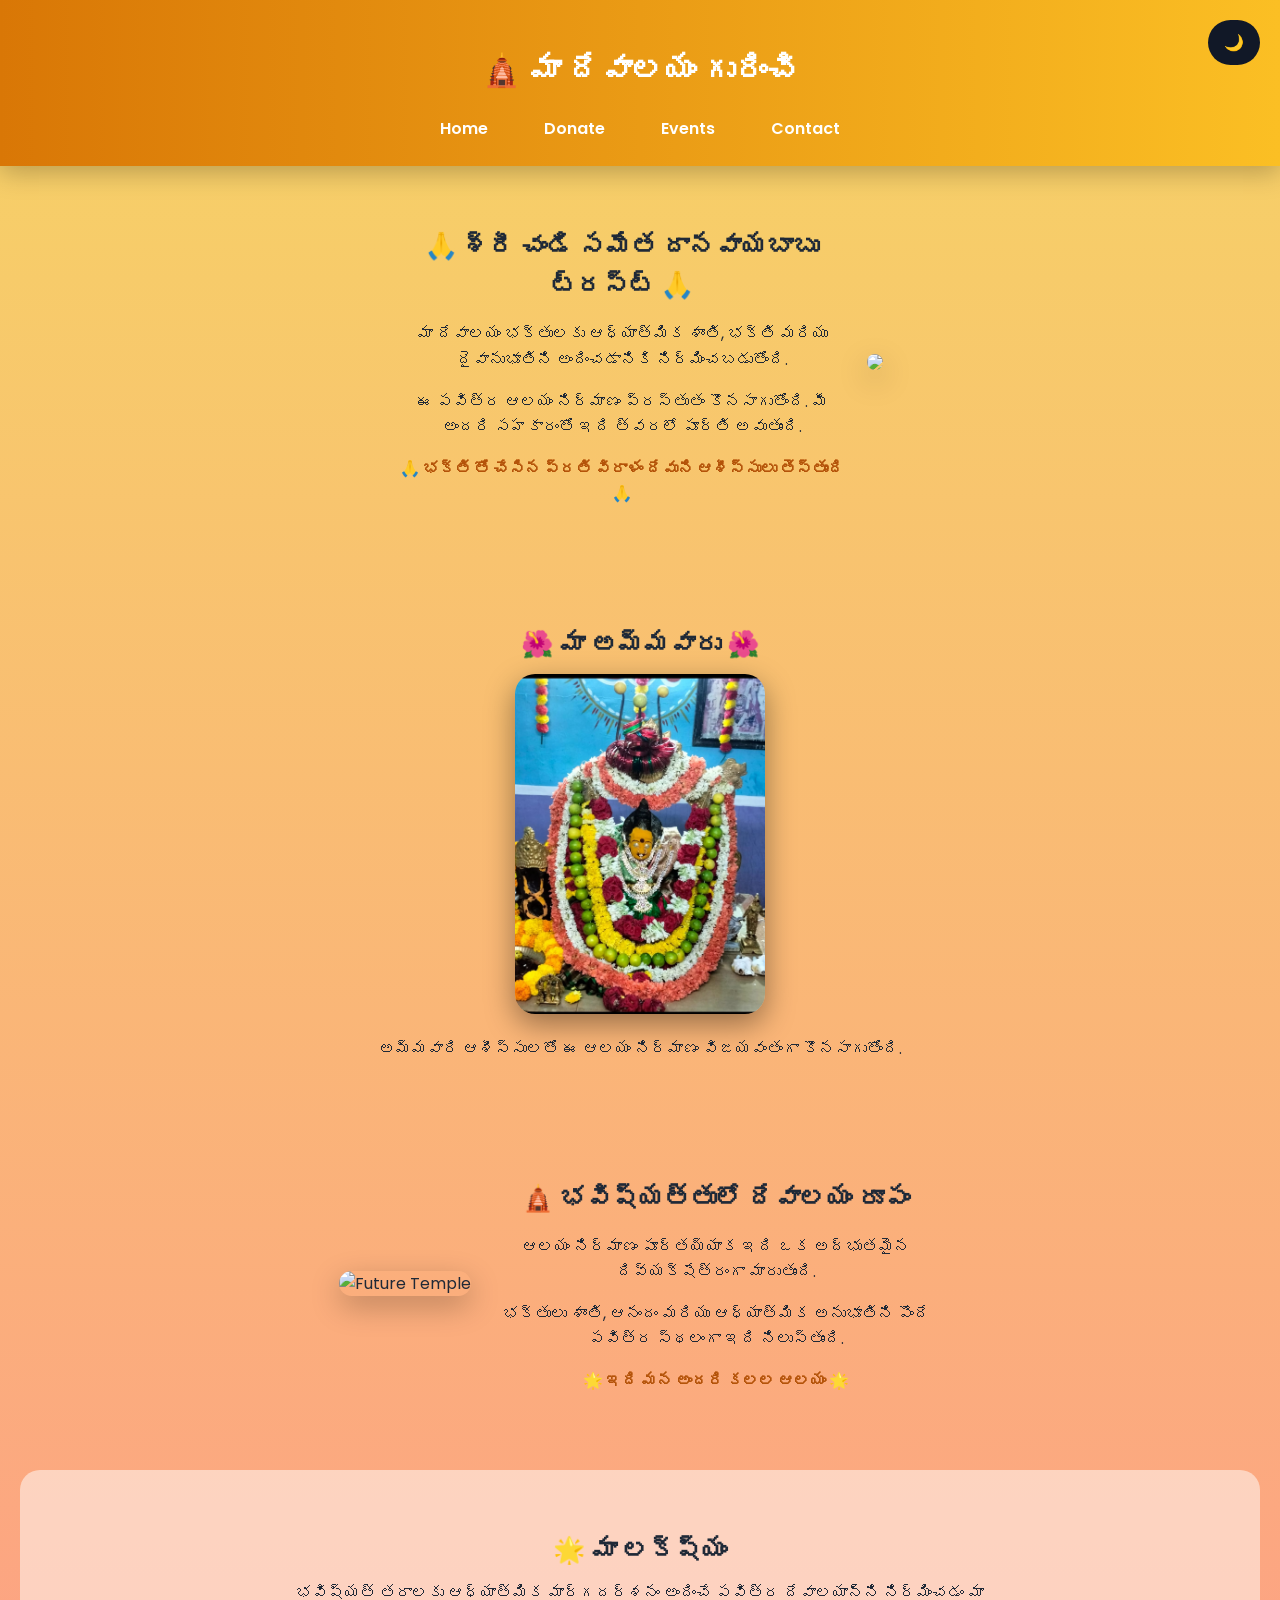
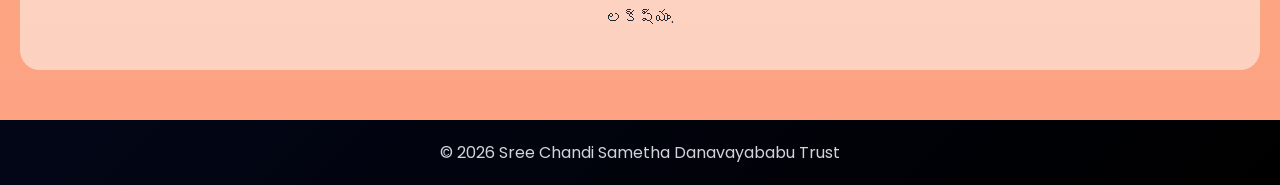
==== about.html @ 420c3c78 "Update about.html" ====
<!DOCTYPE html>
<html>
<head>
    <title>About - Sree Chandi Sametha Danavayababu Trust</title>
    <link rel="stylesheet" href="style.css">
</head>
<body>

<div class="toggle-btn" onclick="toggleMode()">🌙</div>

<header>
    <h1>🛕 మా దేవాలయం గురించి</h1>

    <nav>
        <a href="index.html">Home</a>
        <a href="donate.html">Donate</a>
        <a href="events.html">Events</a>
        <a href="contact.html">Contact</a>
    </nav>
</header>

<!-- INTRO -->
<section class="about-section">

    <div class="about-container">

        <div class="about-text">
            <h2>🙏 శ్రీ చండి సమేత దానవాయబాబు ట్రస్ట్ 🙏</h2>

            <p>
                మా దేవాలయం భక్తులకు ఆధ్యాత్మిక శాంతి, భక్తి మరియు దైవానుభూతిని అందించడానికి నిర్మించబడుతోంది.
            </p>

            <p>
                ఈ పవిత్ర ఆలయం నిర్మాణం ప్రస్తుతం కొనసాగుతోంది. మీ అందరి సహకారంతో ఇది త్వరలో పూర్తి అవుతుంది.
            </p>

            <p class="highlight">
                🙏 భక్తి తో చేసిన ప్రతి విరాళం దేవుని ఆశీస్సులు తెస్తుంది 🙏
            </p>
        </div>

        <div class="about-image">
            <img src="https://raw.githubusercontent.com/your-username/your-repo/main/future.png">
        </div>

    </div>

</section>

<!-- GODDESS IMAGE (CENTER) -->
<section class="about-section">

    <div style="text-align:center;">
        <h2>🌺 మా అమ్మవారు 🌺</h2>

        <img src="amma.jpg" style="width:250px;border-radius:20px;box-shadow:0 10px 30px rgba(0,0,0,0.4);">

        <p style="margin-top:15px;">
            అమ్మవారి ఆశీస్సులతో ఈ ఆలయం నిర్మాణం విజయవంతంగా కొనసాగుతోంది.
        </p>
    </div>

</section>

<!-- FUTURE TEMPLE -->
<section class="about-section">

    <div class="about-container">

        <div class="about-image">
            <img src="tem.jpg" alt="Future Temple">
        </div>

        <div class="about-text">
            <h2>🛕 భవిష్యత్తులో దేవాలయం రూపం</h2>

            <p>
                ఆలయం నిర్మాణం పూర్తయ్యాక ఇది ఒక అద్భుతమైన దివ్యక్షేత్రంగా మారుతుంది.
            </p>

            <p>
                భక్తులు శాంతి, ఆనందం మరియు ఆధ్యాత్మిక అనుభూతిని పొందే పవిత్ర స్థలంగా ఇది నిలుస్తుంది.
            </p>

            <p class="highlight">
                🌟 ఇది మన అందరి కలల ఆలయం 🌟
            </p>
        </div>

    </div>

</section>

<!-- VISION -->
<section class="about-section light">

    <h2 style="text-align:center;">🌟 మా లక్ష్యం</h2>

    <p style="text-align:center; max-width:700px; margin:auto;">
        భవిష్యత్ తరాలకు ఆధ్యాత్మిక మార్గదర్శనం అందించే పవిత్ర దేవాలయాన్ని నిర్మించడం మా లక్ష్యం.
    </p>

</section>

<footer>
    © 2026 Sree Chandi Sametha Danavayababu Trust
</footer>

<script>
function toggleMode() {
    document.body.classList.toggle("dark");
    localStorage.setItem("mode", document.body.classList.contains("dark") ? "dark" : "light");
}

window.onload = function () {
    if (localStorage.getItem("mode") === "dark") {
        document.body.classList.add("dark");
    }
};
</script>

</body>
</html>
---- style.css ----
/* IMPORT FONT */
@import url('https://fonts.googleapis.com/css2?family=Poppins:wght@300;500;700&display=swap');

/* BODY */
body {
    margin: 0;
    font-family: 'Poppins', sans-serif;
    background: linear-gradient(135deg, #fff7ed, #fde68a, #fff);
    color: #1f2937;
    transition: all 0.4s ease;
}

/* DARK MODE */
body.dark {
    background: linear-gradient(135deg, #020617, #0f172a);
    color: #e5e7eb;
}

/* HEADER */
header {
    background: linear-gradient(90deg, #d97706, #fbbf24);
    color: white;
    padding: 25px;
    text-align: center;
    box-shadow: 0 6px 25px rgba(0,0,0,0.25);
}

/* NAV */
nav a {
    margin: 8px;
    color: white;
    text-decoration: none;
    font-weight: 600;
    padding: 8px 18px;
    border-radius: 30px;
    transition: 0.3s;
}

nav a:hover {
    background: white;
    color: #d97706;
}

/* TOGGLE BUTTON */
.toggle-btn {
    position: fixed;
    top: 20px;
    right: 20px;
    background: #111827;
    color: white;
    padding: 10px 16px;
    border-radius: 50px;
    cursor: pointer;
}

/* CARD / CONTAINER */
.card, .donation-container {
    background: rgba(255,255,255,0.65);
    backdrop-filter: blur(18px);
    padding: 30px;
    margin: 40px auto;
    width: 90%;
    max-width: 520px;
    border-radius: 25px;
    border: 1px solid rgba(255,255,255,0.4);
    box-shadow: 0 20px 50px rgba(0,0,0,0.2);
    text-align: center;
    transition: 0.4s;
}

.card:hover {
    transform: translateY(-6px);
}

body.dark .card,
body.dark .donation-container {
    background: rgba(30, 41, 59, 0.8);
}

/* TEXT */
.donation-text {
    line-height: 1.6;
    margin-bottom: 15px;
}

/* QR IMAGE */
.qr-image, img[src*="qr"] {
    width: 230px;
    display: block;
    margin: 20px auto;
    border-radius: 20px;
    border: 4px solid #f59e0b;
    box-shadow: 0 10px 30px rgba(0,0,0,0.3);
}

/* SCAN TEXT */
.scan-text {
    font-weight: 600;
    color: #b45309;
    margin-bottom: 15px;
}

/* BUTTON BASE */
button {
    width: 100%;
    padding: 15px;
    border-radius: 35px;
    border: none;
    font-size: 16px;
    font-weight: 600;
    cursor: pointer;
    margin-top: 12px;
    transition: 0.3s;
}

/* UPI BUTTON */
.donate-btn {
    background: linear-gradient(135deg, #16a34a, #22c55e);
    color: white;
    box-shadow: 0 10px 25px rgba(34,197,94,0.4);
}

.donate-btn:hover {
    transform: scale(1.06);
}

/* WHATSAPP BUTTON */
.whatsapp-btn {
    background: linear-gradient(135deg, #f59e0b, #f97316);
    color: white;
    box-shadow: 0 10px 25px rgba(249,115,22,0.4);
}

.whatsapp-btn:hover {
    transform: scale(1.06);
}

/* NOTES */
.upi-note, .note {
    font-size: 14px;
    color: #555;
}

body.dark .upi-note,
body.dark .note {
    color: #ccc;
}

/* UPI ID */
.upi-id {
    margin-top: 10px;
    font-weight: 600;
}

/* HIGHLIGHT */
.highlight {
    color: #b45309;
    font-weight: bold;
    margin-top: 15px;
}

/* FOOTER */
footer {
    background: linear-gradient(135deg, #020617, #000);
    color: #d1d5db;
    padding: 20px;
    text-align: center;
    margin-top: 50px;
}

/* ABOUT SECTION */
.about-container {
    display: flex;
    gap: 30px;
    max-width: 1000px;
    margin: auto;
    align-items: center;
}

.about-image img {
    width: 100%;
    border-radius: 20px;
}

/* EVENTS */
.events-grid {
    display: flex;
    gap: 20px;
    justify-content: center;
    flex-wrap: wrap;
}

.event-box {
    background: white;
    padding: 20px;
    border-radius: 15px;
    width: 260px;
    box-shadow: 0 10px 25px rgba(0,0,0,0.15);
    transition: 0.3s;
}

.event-box:hover {
    transform: translateY(-8px);
}

body.dark .event-box {
    background: #1e293b;
}

/* COMMITTEE */
.committee-container img {
    width: 100%;
    max-width: 600px;
    border-radius: 20px;
}

/* BLESSING POPUP */
.blessing-box {
    position: fixed;
    width: 100%;
    height: 100%;
    background: rgba(0,0,0,0.7);
    top: 0;
    left: 0;
    display: none;
    justify-content: center;
    align-items: center;
}

.blessing-content {
    background: white;
    padding: 25px;
    border-radius: 20px;
    text-align: center;
}

.blessing-content img {
    width: 200px;
    margin: 15px 0;
    border-radius: 15px;
}

/* FLOWER */
.flower {
    position: fixed;
    top: -20px;
    font-size: 22px;
    animation: fall linear;
}

@keyframes fall {
    to {
        transform: translateY(100vh);
    }
}

/* MOBILE */
@media (max-width: 768px) {
    .about-container {
        flex-direction: column;
    }

    .event-box {
        width: 90%;
    }
}

/* GODDESS IMAGE (MEDIUM SIZE - CLEAN LOOK) */
.goddess-box {
    text-align: center;
    margin: 20px 0;
}

.goddess-box img {
    width: 250px;   /* 👈 NOT full */
    max-width: 80%;
    border-radius: 20px;

    /* soft glow */
    box-shadow:
        0 10px 30px rgba(0,0,0,0.3),
        0 0 25px rgba(255, 170, 0, 0.4);

    transition: 0.3s;
}

.goddess-box img:hover {
    transform: scale(1.05);
}

/* DONATORS TABLE */
.donators-table {
    width: 100%;
    border-collapse: collapse;
    border-radius: 15px;
    overflow: hidden;
}

/* HEADER */
.donators-table th {
    background: linear-gradient(90deg, #d97706, #fbbf24);
    color: white;
    padding: 12px;
}

/* ROWS */
.donators-table td {
    padding: 12px;
    text-align: center;
    border-bottom: 1px solid #ddd;
}

/* IMAGE */
.donators-table img {
    width: 50px;
    height: 50px;
    border-radius: 50%;
    object-fit: cover;
}

/* HOVER */
.donators-table tr:hover {
    background: #fff3cd;
}

/* DARK MODE */
body.dark .donators-table td {
    border-color: #444;
}
/* ================= ABOUT PAGE ================= */

.about-section {
    padding: 50px 20px;
}

/* FLEX CONTAINER */
.about-container {
    display: flex;
    align-items: center;
    justify-content: center;
    gap: 40px;
    flex-wrap: wrap;
}

/* TEXT */
.about-text {
    max-width: 450px;
}

.about-text h2 {
    margin-bottom: 10px;
}

.about-text p {
    line-height: 1.6;
}

/* IMAGE */
.about-image img {
    width: 300px;
    max-width: 100%;
    border-radius: 20px;
    box-shadow: 0 10px 30px rgba(0,0,0,0.25);
    transition: 0.3s;
}

.about-image img:hover {
    transform: scale(1.05);
}

/* LIGHT SECTION */
.about-section.light {
    background: rgba(255,255,255,0.3);
    border-radius: 20px;
    margin: 20px;
}

/* ================= COMMITTEE FIX ================= */

.committee-section {
    text-align: center;
    margin: 60px auto;
    padding: 20px;
    max-width: 900px;
}

.committee-section h2 {
    margin-bottom: 10px;
}

.committee-desc {
    max-width: 700px;
    margin: 10px auto;
    line-height: 1.6;
}

.committee-section img {
    width: 70%;
    max-width: 500px;
    margin: 20px auto;
    display: block;
    border-radius: 20px;
    box-shadow: 0 15px 30px rgba(0,0,0,0.25);
    transition: 0.3s;
}

.committee-section img:hover {
    transform: scale(1.03);
}

input {
    padding: 10px;
    margin: 5px;
    border-radius: 10px;
    border: 1px solid #ccc;
}

#totalAmount {
    color: #b45309;
    font-size: 28px;
    font-weight: bold;
}
input {
    padding: 10px;
    margin: 5px;
    border-radius: 10px;
    border: 1px solid #ccc;
}

#totalAmount {
    color: #b45309;
    font-size: 28px;
    font-weight: bold;
}

.donators-table img {
    width: 50px;
    height: 50px;
    border-radius: 50%;
    object-fit: cover;
}
.about-hero {
    text-align: center;
    padding: 30px;
}

.about-hero img {
    width: 90%;
    max-width: 400px;
    border-radius: 20px;
    box-shadow: 0 10px 30px rgba(0,0,0,0.3);
}

.about-hero h2 {
    margin-top: 15px;
    color: #d97706;
}

.about-section {
    padding: 40px;
    text-align: center;
}

.about-section.light {
    background: rgba(255,255,255,0.5);
}

.about-container {
    display: flex;
    justify-content: center;
    gap: 20px;
    flex-wrap: wrap;
}

.about-box {
    background: white;
    padding: 20px;
    border-radius: 15px;
    width: 250px;
    box-shadow: 0 8px 20px rgba(0,0,0,0.2);
}

body.dark .about-box {
    background: #1e293b;
}
.future-temple {
    text-align: center;
    padding: 50px 20px;
}

.future-temple h2 {
    font-size: 28px;
    color: #d97706;
    margin-bottom: 10px;
}

.future-subtext {
    max-width: 600px;
    margin: auto;
    font-size: 16px;
    color: #444;
    margin-bottom: 30px;
}

.future-image-box {
    display: flex;
    justify-content: center;
}

.future-image-box img {
    width: 90%;
    max-width: 700px;
    border-radius: 20px;
    box-shadow: 0 20px 60px rgba(0,0,0,0.4);
    transition: transform 0.4s ease;
}

.future-image-box img:hover {
    transform: scale(1.05);
}

/* DARK MODE */
body.dark .future-subtext {
    color: #ccc;
}
/* EVENTS SECTION */
.events-section {
    padding: 60px 20px;
}

/* TITLE */
.section-title {
    text-align: center;
    margin: 40px 0 20px;
    color: #b45309;
}

/* MAIN WRAPPER */
.event-wrapper {
    display: flex;
    align-items: center;
    justify-content: center;
    gap: 40px;
    max-width: 900px;
    margin: auto;
    margin-bottom: 40px;
}

/* REVERSE */
.event-wrapper.reverse {
    flex-direction: row-reverse;
}

/* IMAGE */
.event-image img {
    width: 300px;
    border-radius: 15px;
    box-shadow: 0 10px 25px rgba(0,0,0,0.3);
}

/* TEXT */
.event-text {
    max-width: 400px;
    text-align: left;
}

.event-text h3 {
    margin-bottom: 10px;
    color: #d97706;
}

.event-text p {
    line-height: 1.6;
    margin-bottom: 10px;
}
/* GODDESS SECTION */
.goddess-section {
    text-align: center;
    padding: 50px 20px;
}

.goddess-section h2 {
    color: #d97706;
    margin-bottom: 20px;
}

.goddess-container img {
    width: 280px;
    max-width: 90%;
    border-radius: 20px;

    /* divine glow 🔥 */
    box-shadow:
        0 10px 30px rgba(0,0,0,0.3),
        0 0 30px rgba(255, 153, 0, 0.5);

    transition: 0.3s;
}

.goddess-container img:hover {
    transform: scale(1.05);
}

.goddess-text {
    max-width: 600px;
    margin: 20px auto;
    font-size: 16px;
    line-height: 1.6;
}

/* DARK MODE */
body.dark .goddess-text {
    color: #ccc;
}
/* EVENTS PAGE CLEAN DESIGN */

.events-section {
    max-width: 1000px;
    margin: auto;
    padding: 50px 20px;
}

/* ROW */
.event-row {
    display: flex;
    align-items: center;
    gap: 25px;
    margin-bottom: 40px;
}

/* ALTERNATE */
.event-row.reverse {
    flex-direction: row-reverse;
}

/* IMAGE */
.event-row img {
    width: 200px;
    height: 140px;
    object-fit: cover;
    border-radius: 12px;
    box-shadow: 0 6px 15px rgba(0,0,0,0.25);
}

/* TEXT */
.event-content {
    flex: 1;
}

.event-content h3 {
    margin-bottom: 8px;
    color: #d97706;
}

.event-content p {
    line-height: 1.6;
}

/* MOBILE FIX */
@media (max-width: 768px) {
    .event-row {
        flex-direction: column !important;
        text-align: center;
    }

    .event-row img {
        width: 100%;
        height: auto;
    }
}
body {
    font-family: 'Poppins', 'Noto Sans Telugu', sans-serif;
}
/* ===== ABOUT PAGE FIX ===== */

body {
    background: linear-gradient(to bottom, #f6d365, #fda085);
    font-family: 'Poppins', sans-serif;
}

/* headings */
h2 {
    font-size: 26px;
    margin-bottom: 10px;
}

/* sections */
.about-section {
    padding: 40px 20px;
    text-align: center;
}

/* goddess image */
.goddess-box img {
    width: 250px;
    border-radius: 20px;
    margin: 20px 0;
    box-shadow: 0 10px 30px rgba(0,0,0,0.4);
}

/* future temple */
.future-image-box img {
    width: 90%;
    max-width: 600px;
    border-radius: 20px;
    margin-top: 20px;
}

/* highlight */
.highlight {
    color: #b45309;
    font-weight: bold;
}
/* POPUP */
.modal {
    display: none;
    position: fixed;
    z-index: 999;
    padding-top: 100px;
    left: 0;
    top: 0;
    width: 100%;
    height: 100%;
    background: rgba(0,0,0,0.8);
}

.modal-content {
    background: rgb(213, 204, 192);
    margin: auto;
    padding: 20px;
    width: 70%;
    border-radius: 15px;
}

.close {
    float: right;
    font-size: 28px;
    cursor: pointer;
}

.modal-body {
    display: flex;
    align-items: center;
    gap: 20px;
}

#modalImg {
    width: 250px;
    border-radius: 10px;
}

/* ===== MODAL TEXT BIG DESIGN ===== */

.modal-text {
    text-align: left;
    padding: 20px;
}

/* NAME */
#modalName {
    font-size: 50px;   /* BIG */
    font-weight: bold;
    justify-content: center;
    color: #7c2d12;
    margin-bottom: 15px;

}

/* DONATION */
#modalAmount {
    font-size: 40px;
    font-weight: bold;
    color: #065f46;
    margin-bottom: 10px;
}

/* DESIGNATION */
#modalDesignation {
    font-size: 40px;
    font-weight:bold;
    color: #ed08cf;
}
#modalImg {
    width: 280px;
    border-radius: 15px;
    box-shadow: 0 10px 30px rgba(0,0,0,0.4);
}
.modal-header {
    display: flex;
    justify-content: space-between;
    align-items: center;
    padding: 15px 20px;
    border-bottom: 2px solid #eee;
}

.modal-header h2 {
    font-size: 18px;
    color: #8b4513;
}

.share-btn {
    background: #25D366;
    color: white;
    border: none;
    padding: 8px 12px;
    border-radius: 8px;
    cursor: pointer;
    font-weight: bold;
}

.share-btn:hover {
    background: #1ebe5d;
}

#modalType {
    font-size: 20px;
    font-weight: bold;
    color: #7c3aed;
    margin-top: 10px;
}
.modal-header {
    display: flex;
    flex-direction: column;
    align-items: center;
    padding: 20px;
    position: relative;
}

.trust-title {
    font-size: 26px;
    font-weight: bold;
    text-align: center;
    color: #8b4513;
    margin-bottom: 10px;
}

.share-btn {
    background: #25D366;
    color: white;
    padding: 10px 20px;
    border-radius: 10px;
    border: none;
    font-weight: bold;
    cursor: pointer;
}

.modal-header .close {
    position: absolute;
    right: 20px;
    top: 10px;
    font-size: 22px;
}

.donators-table img {
    width: 60px;
    height: 60px;
    object-fit: contain;   /* no crop */
    background: #fff;
    border-radius: 10px;
}
.share-card {
    width: 350px;
    padding: 20px;
    background: #f5e6cc;
    border-radius: 20px;
    text-align: center;
    border: 4px solid orange;
    font-family: sans-serif;
}

/* title */
.share-card .trust-title {
    font-size: 18px;
    color: #8b3c00;
    font-weight: bold;
}

/* line */
.card-line {
    height: 2px;
    background: orange;
    margin: 10px 0;
}


/* TEXT */
.card-name {
    color: purple;
    font-size: 22px;
    margin-top: 10px;
}

.card-amount {
    color: green;
    font-size: 18px;
    font-weight: bold;
}

.card-designation {
    color: deeppink;
    font-size: 16px;
}

.card-type {
    color: #444;
    font-size: 14px;
}

/* divider */
.card-divider {
    border-top: 2px dotted orange;
    margin: 15px 0;
}

/* footer */
.card-footer1 {
    color: brown;
    font-weight: bold;
}

.card-footer2 {
    font-style: italic;
}

.card-footer3 {
    color: green;
}
/* 🔥 SMART FACE FRIENDLY IMAGE FIX */

.donators-table img {
    width: 65px;
    height: 65px;

    object-fit: cover;

    /* 🔥 FACE FOCUS AREA (TOP CENTER) */
    object-position: center top;

    border-radius: 50%;

    border: 3px solid #fff;
    box-shadow: 0 0 8px rgba(0,0,0,0.25);

    transition: transform 0.3s ease;
}

/* 🔥 HOVER EFFECT */
.donators-table img:hover {
    transform: scale(1.15);
}

.donators-table img {
    cursor: pointer;
}
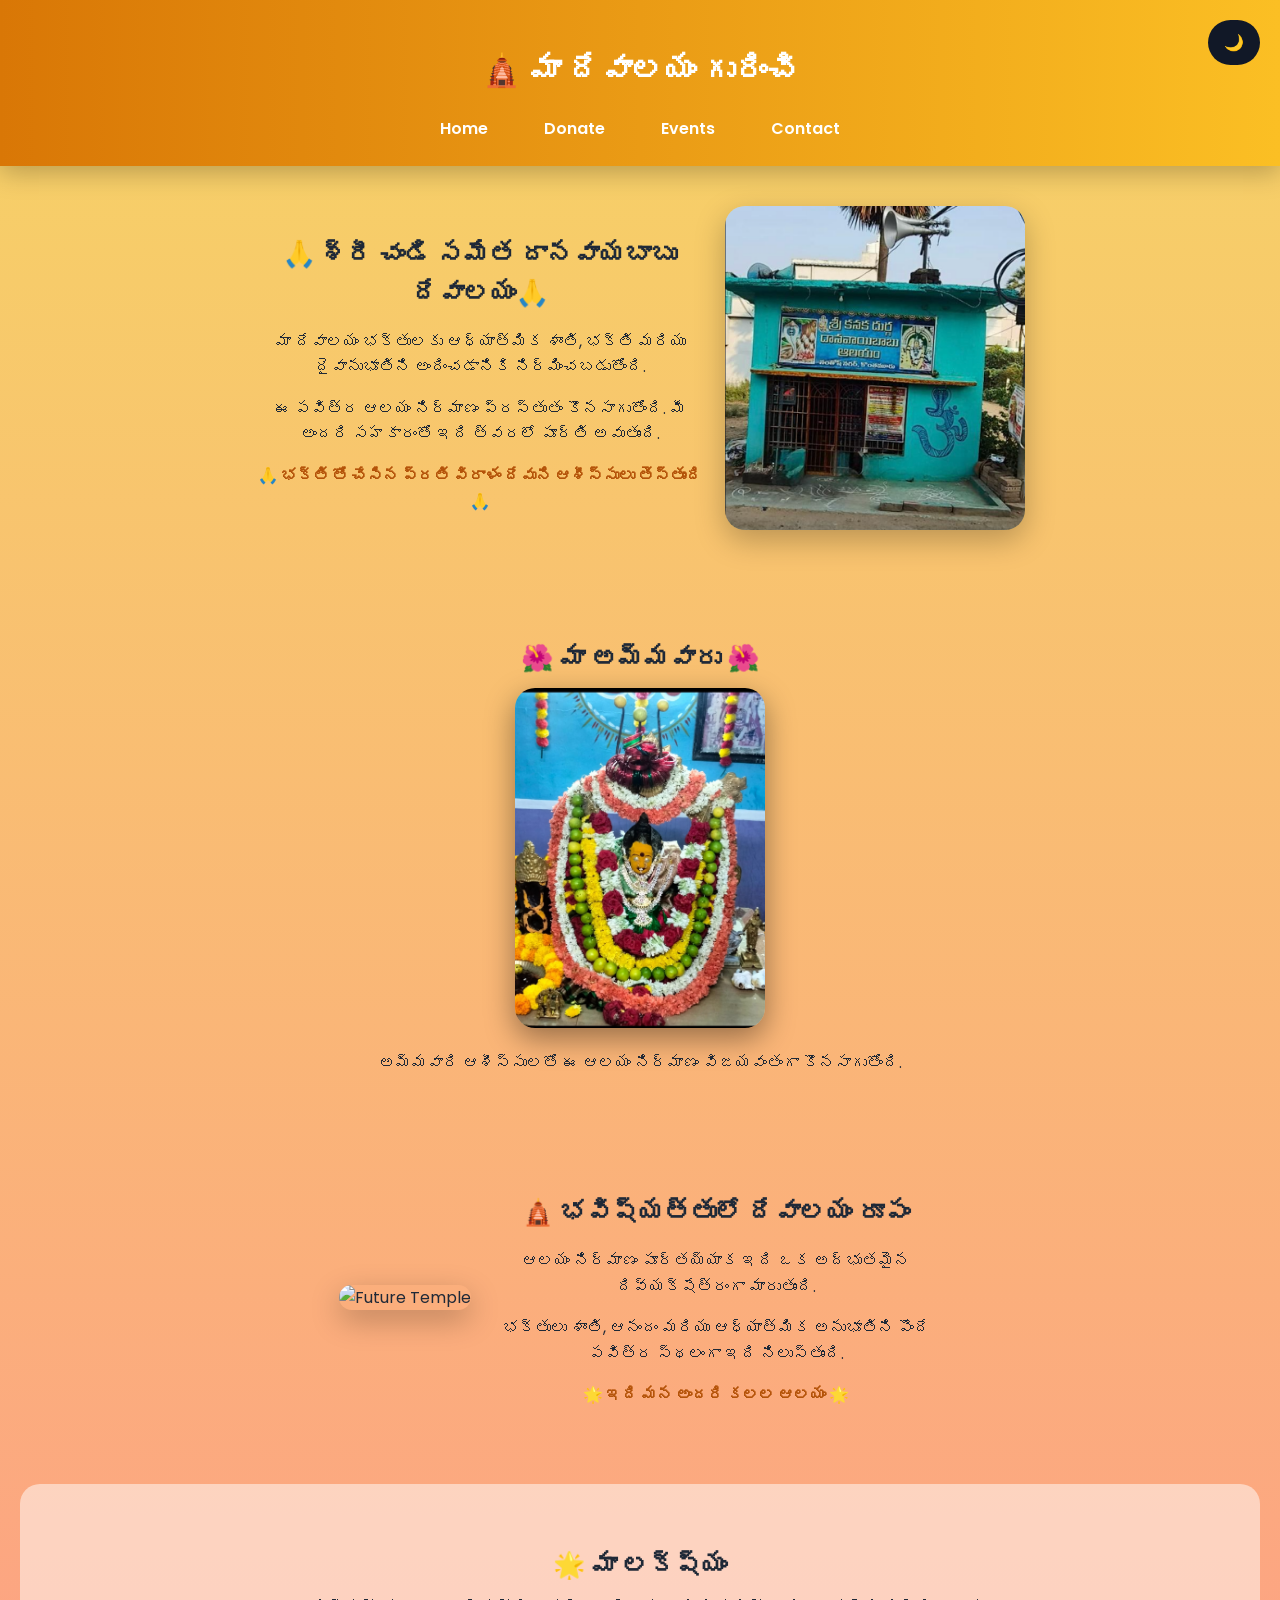
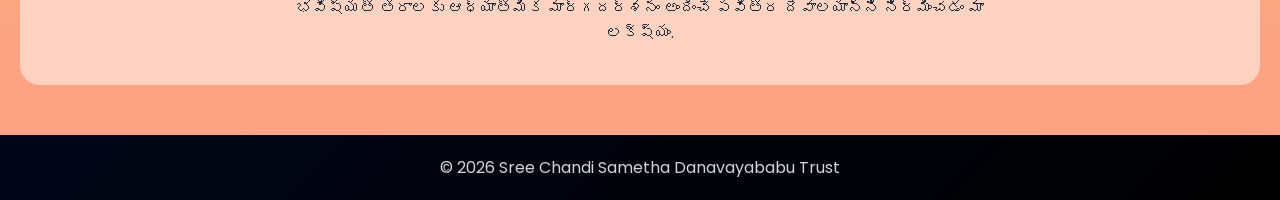
==== commit d686c870: "Update about.html" ====
--- a/about.html
+++ b/about.html
@@ -25,7 +25,7 @@
     <div class="about-container">
 
         <div class="about-text">
-            <h2>🙏 శ్రీ చండి సమేత దానవాయబాబు ట్రస్ట్ 🙏</h2>
+            <h2>🙏 శ్రీ చండి సమేత దానవాయబాబు దేవాలయం🙏</h2>
 
             <p>
                 మా దేవాలయం భక్తులకు ఆధ్యాత్మిక శాంతి, భక్తి మరియు దైవానుభూతిని అందించడానికి నిర్మించబడుతోంది.
@@ -41,7 +41,7 @@
         </div>
 
         <div class="about-image">
-            <img src="https://raw.githubusercontent.com/your-username/your-repo/main/future.png">
+            <img src="temple.png" alt="Temple">
         </div>
 
     </div>
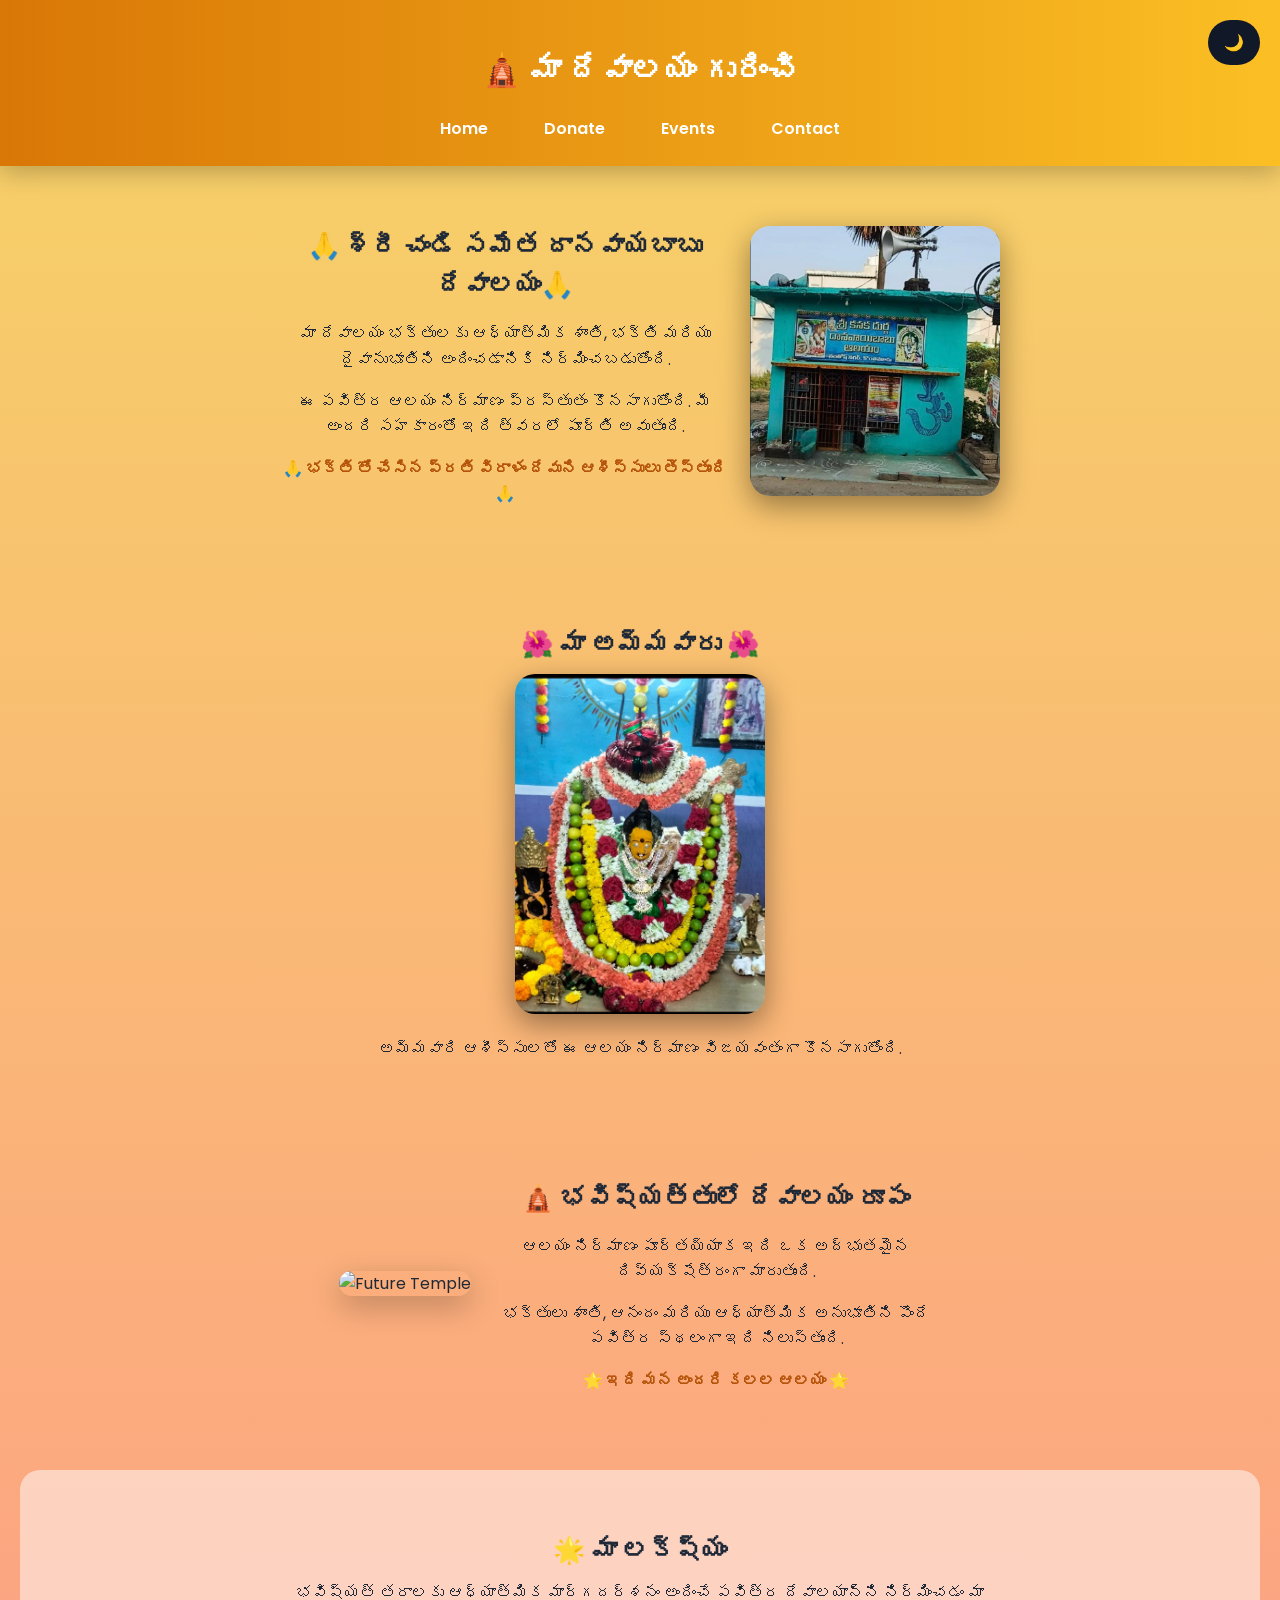
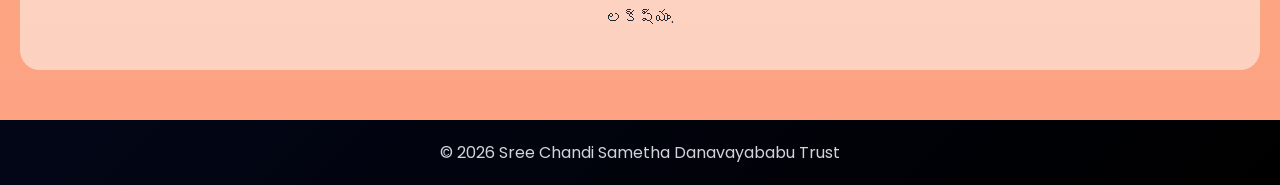
==== commit 89f6adc6: "Update about.html" ====
--- a/about.html
+++ b/about.html
@@ -41,7 +41,7 @@
         </div>
 
         <div class="about-image">
-            <img src="temple.png" alt="Temple">
+             <img src="temple.png" style="width:250px;border-radius:20px;box-shadow:0 10px 30px rgba(0,0,0,0.4);">
         </div>
 
     </div>
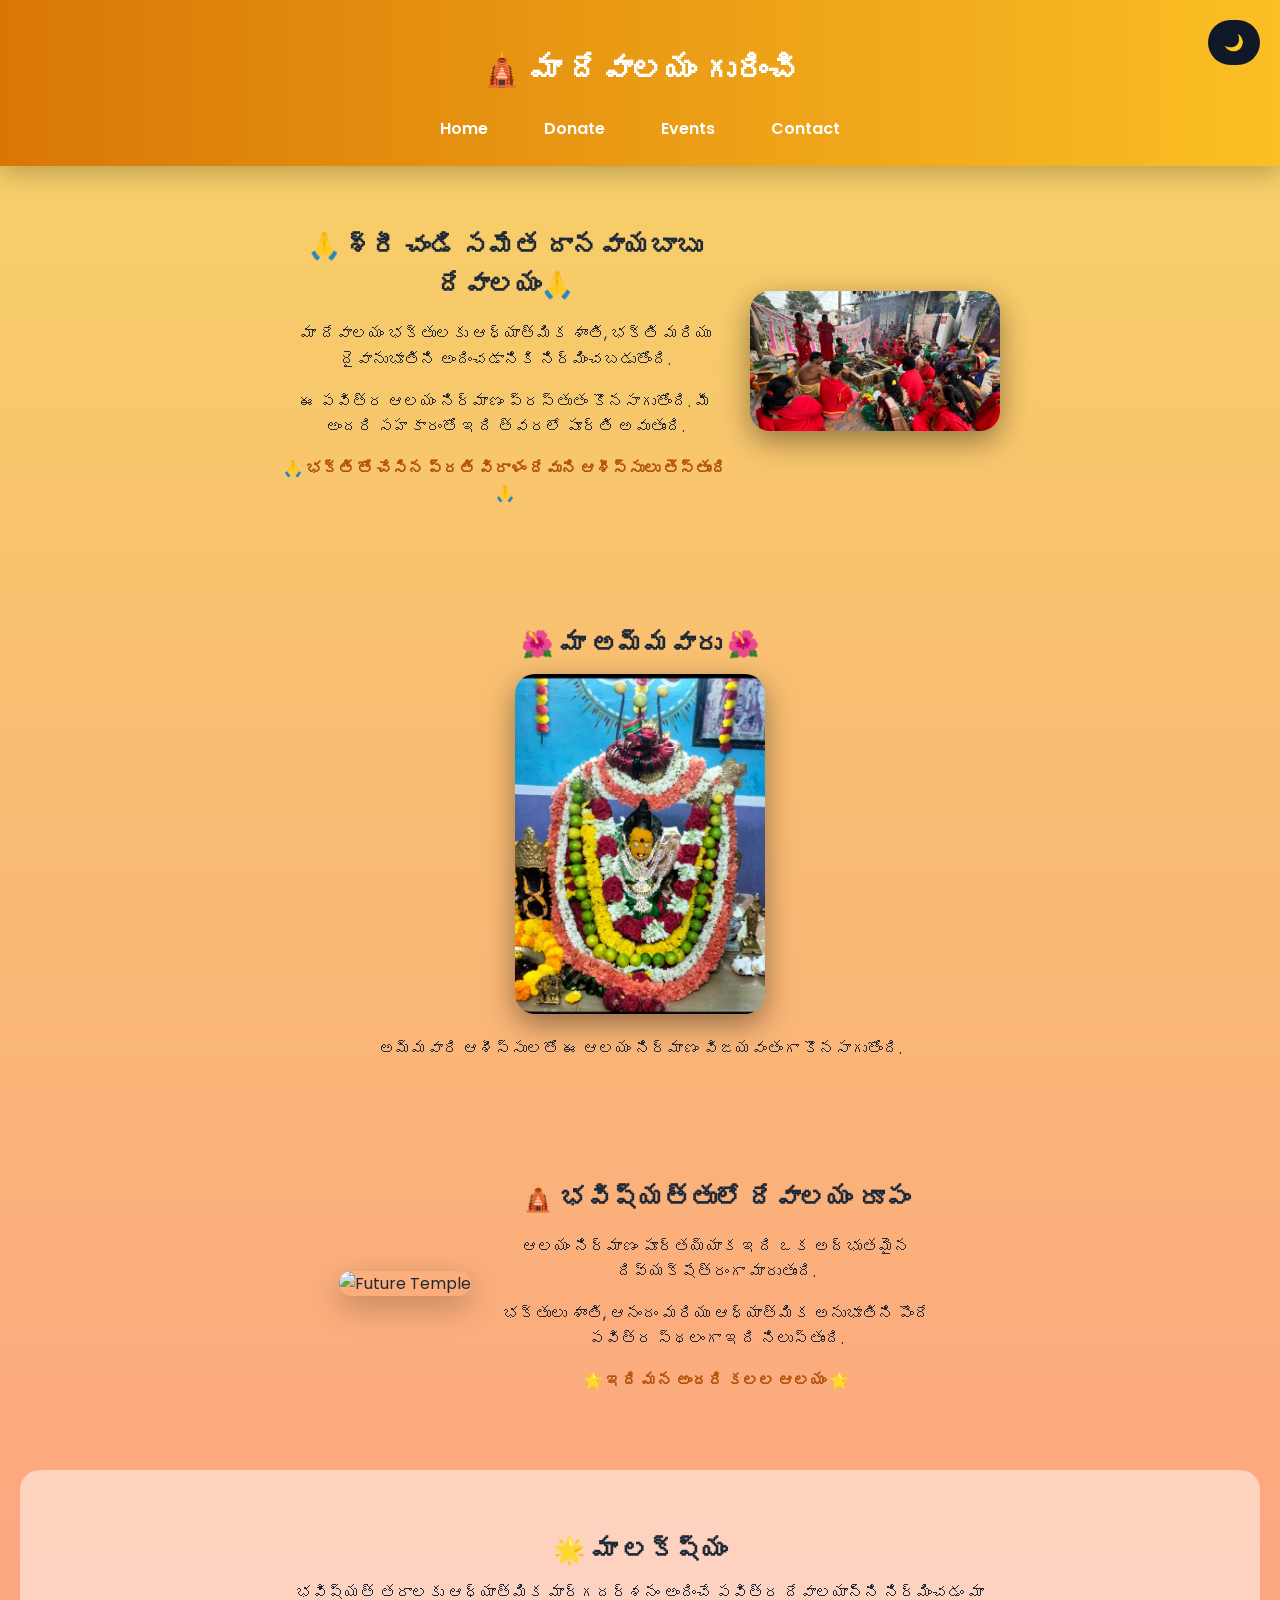
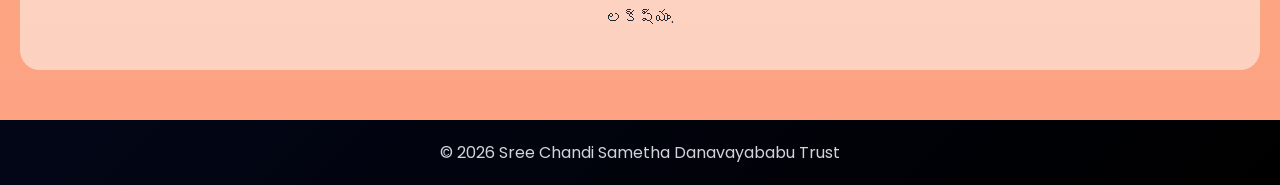
==== commit 44a68739: "Update about.html" ====
--- a/about.html
+++ b/about.html
@@ -41,7 +41,7 @@
         </div>
 
         <div class="about-image">
-             <img src="temple.png" style="width:250px;border-radius:20px;box-shadow:0 10px 30px rgba(0,0,0,0.4);">
+             <img src="chandi.jpg" style="width:250px;border-radius:20px;box-shadow:0 10px 30px rgba(0,0,0,0.4);">
         </div>
 
     </div>
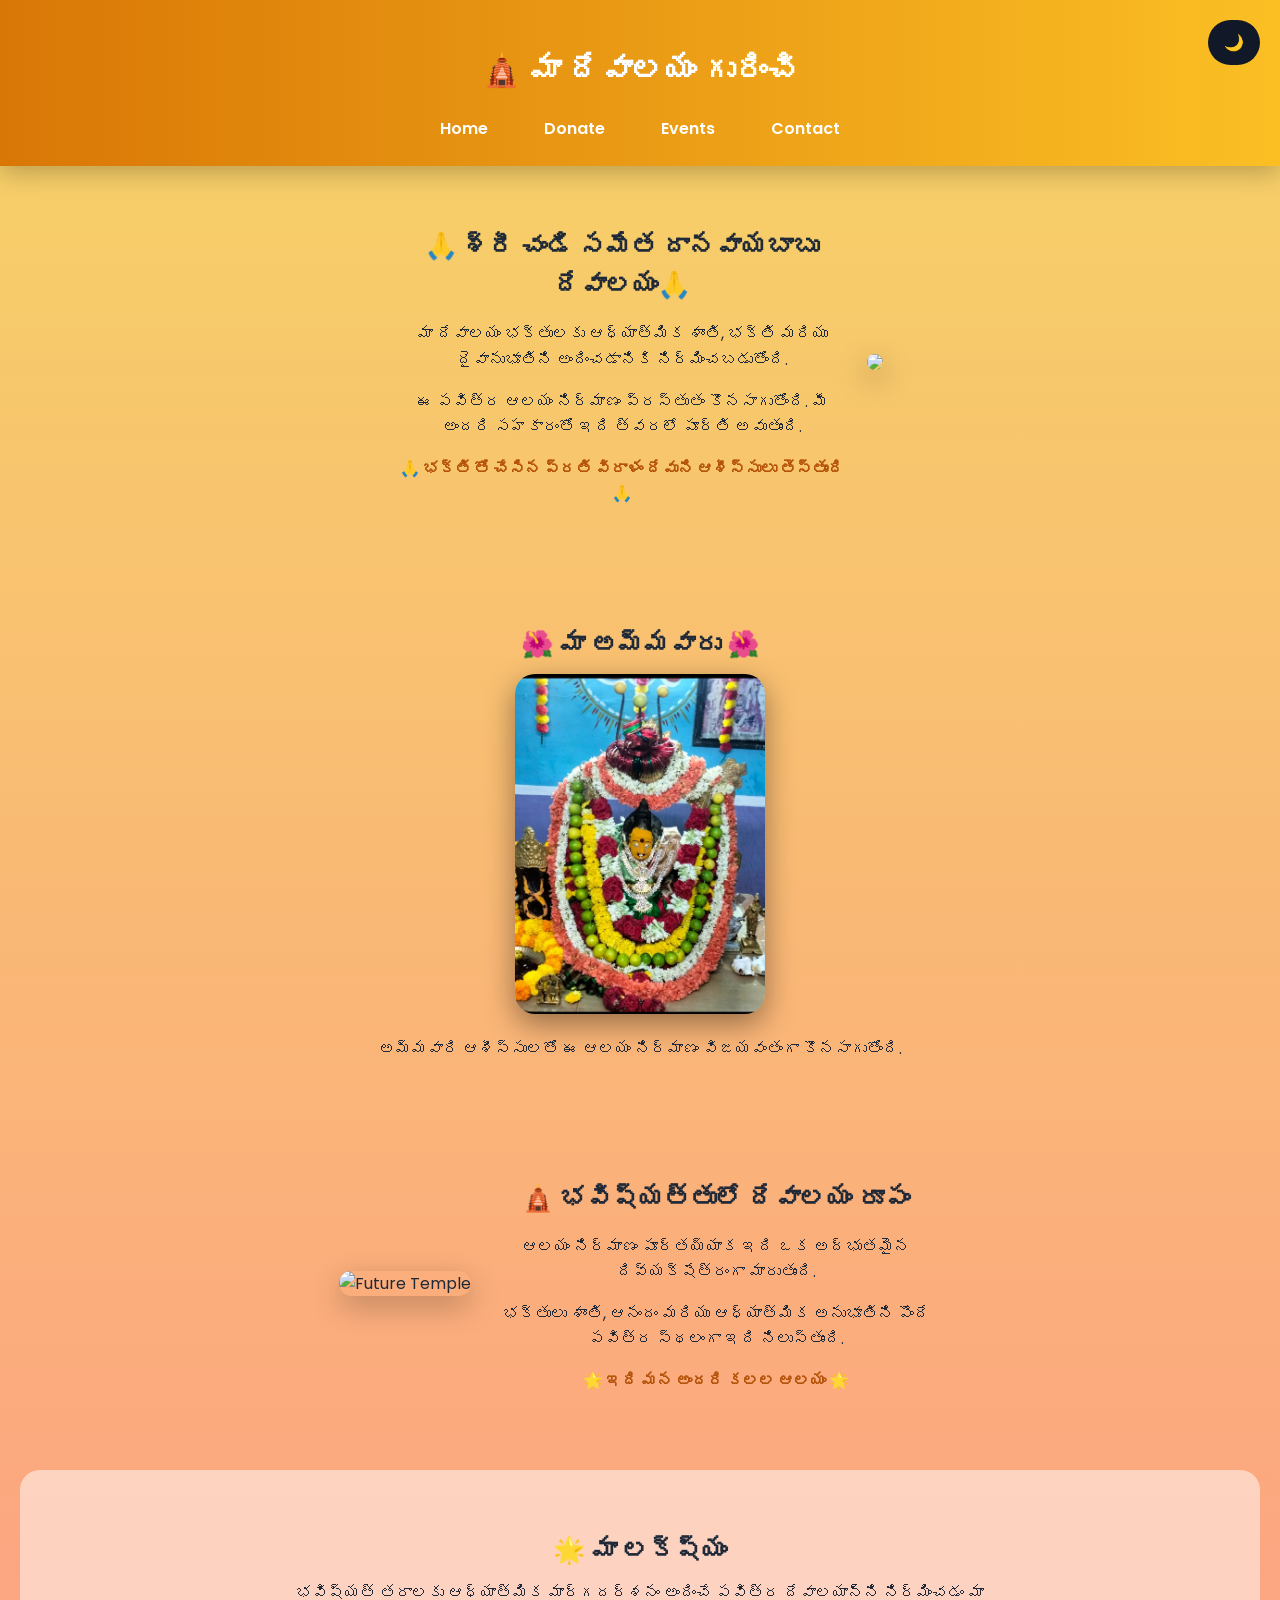
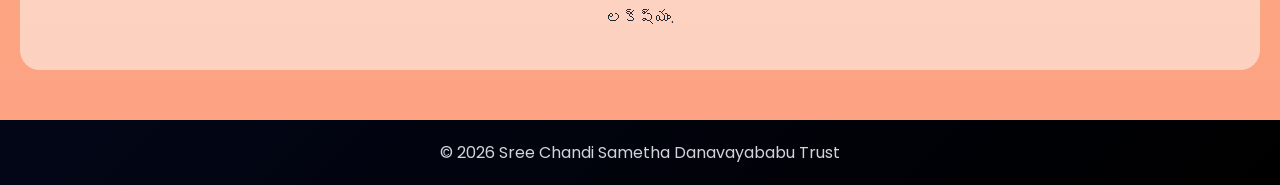
==== commit f17163d2: "Update about.html" ====
--- a/about.html
+++ b/about.html
@@ -41,7 +41,7 @@
         </div>
 
         <div class="about-image">
-             <img src="chandi.jpg" style="width:250px;border-radius:20px;box-shadow:0 10px 30px rgba(0,0,0,0.4);">
+             <img src="temple.jpg" style="width:250px;border-radius:20px;box-shadow:0 10px 30px rgba(0,0,0,0.4);">
         </div>
 
     </div>
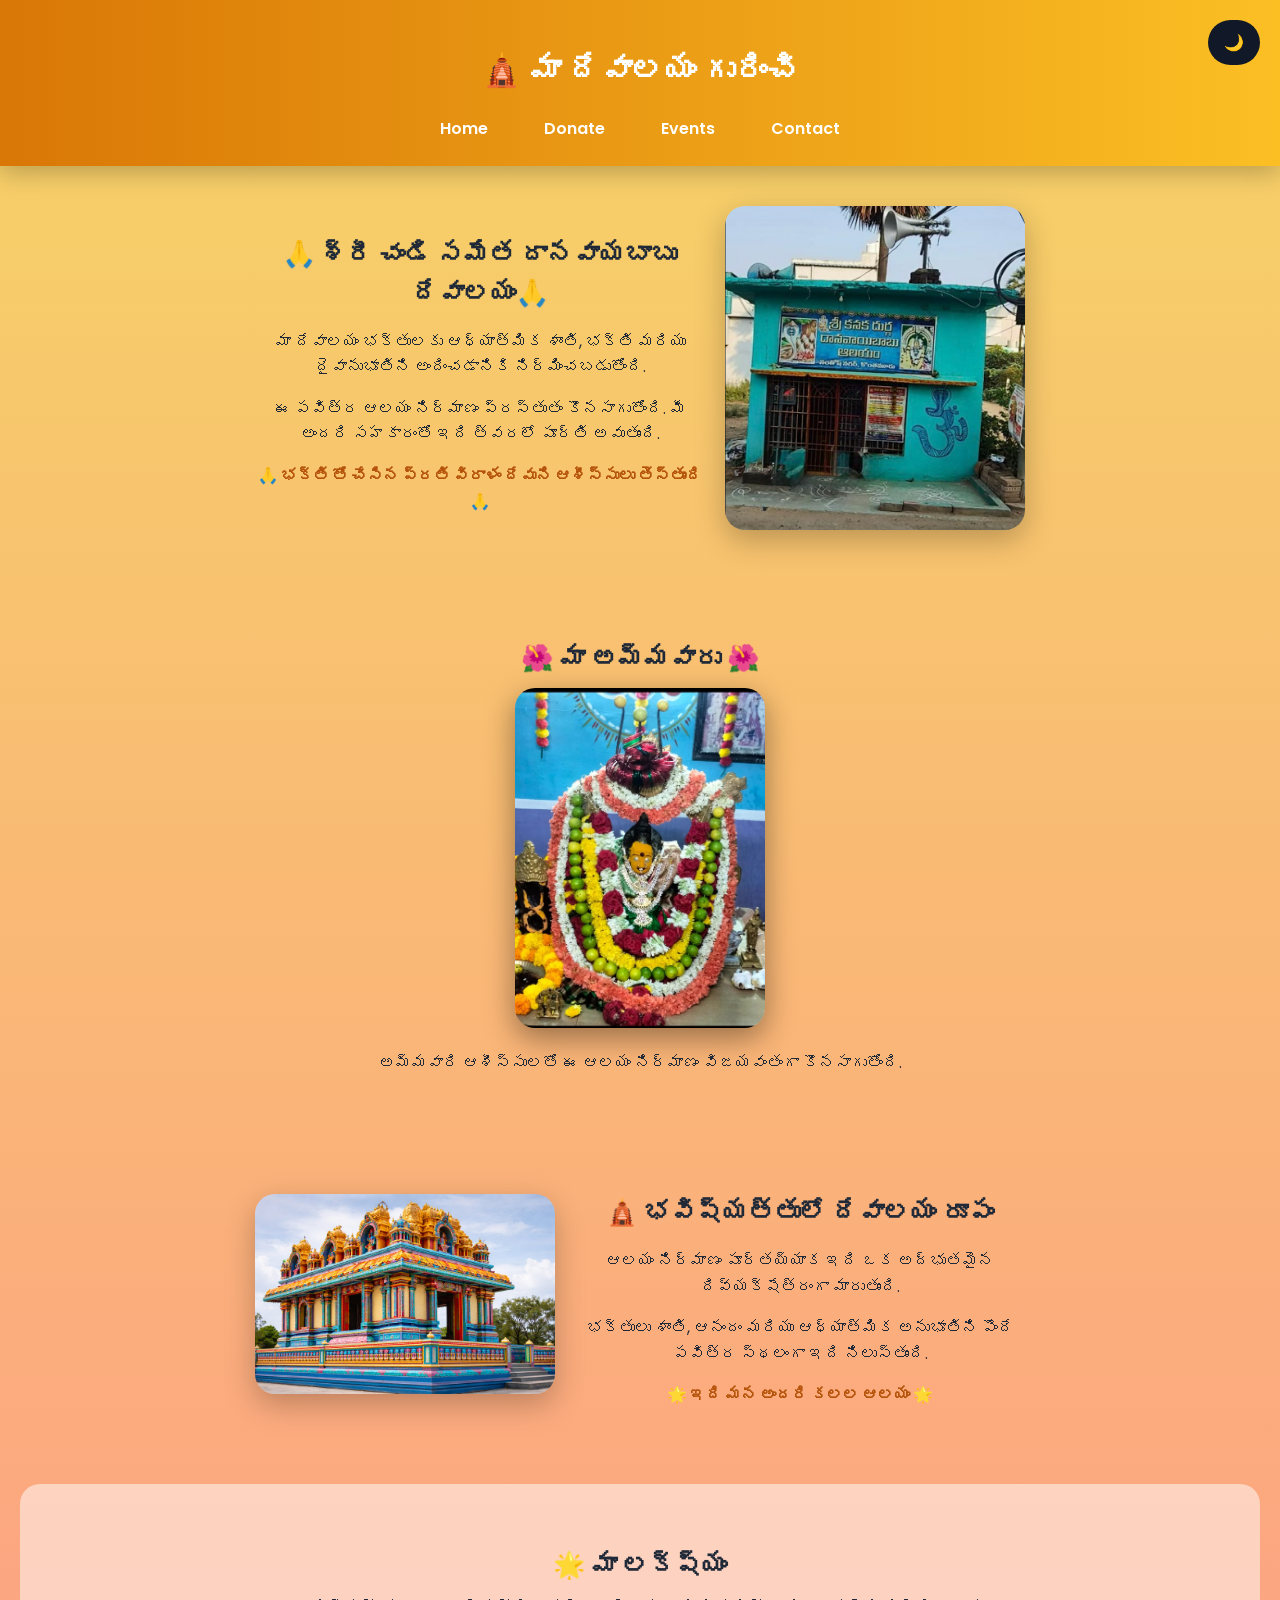
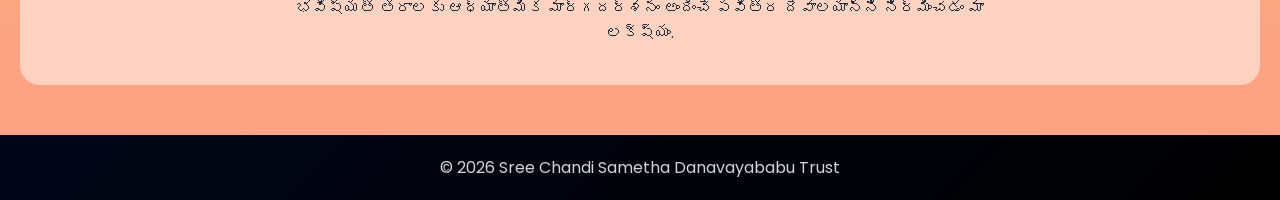
==== commit accd49b2: "Update about.html" ====
--- a/about.html
+++ b/about.html
@@ -41,7 +41,7 @@
         </div>
 
         <div class="about-image">
-             <img src="temple.jpg" style="width:250px;border-radius:20px;box-shadow:0 10px 30px rgba(0,0,0,0.4);">
+             <img src="temple.png">
         </div>
 
     </div>
@@ -69,7 +69,7 @@
     <div class="about-container">
 
         <div class="about-image">
-            <img src="tem.jpg" alt="Future Temple">
+            <img src="future.jpg" alt="Future Temple">
         </div>
 
         <div class="about-text">
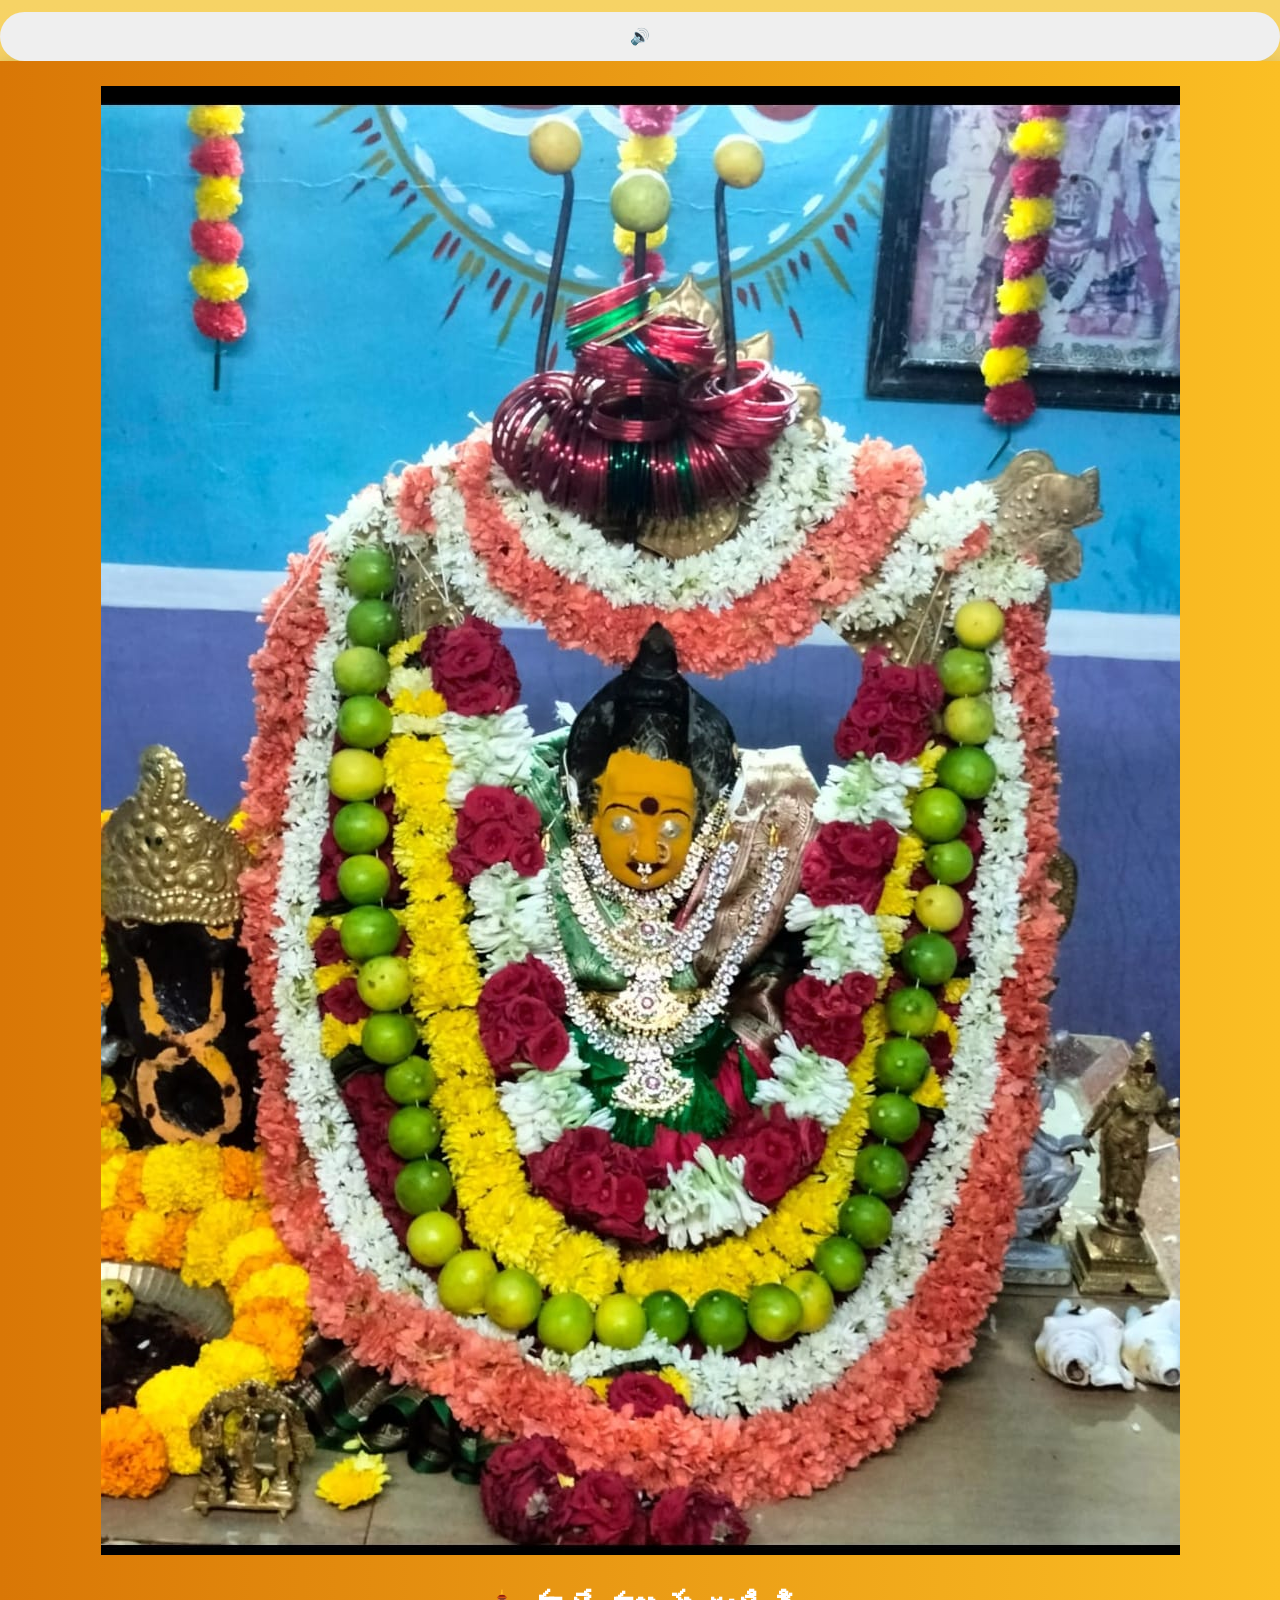
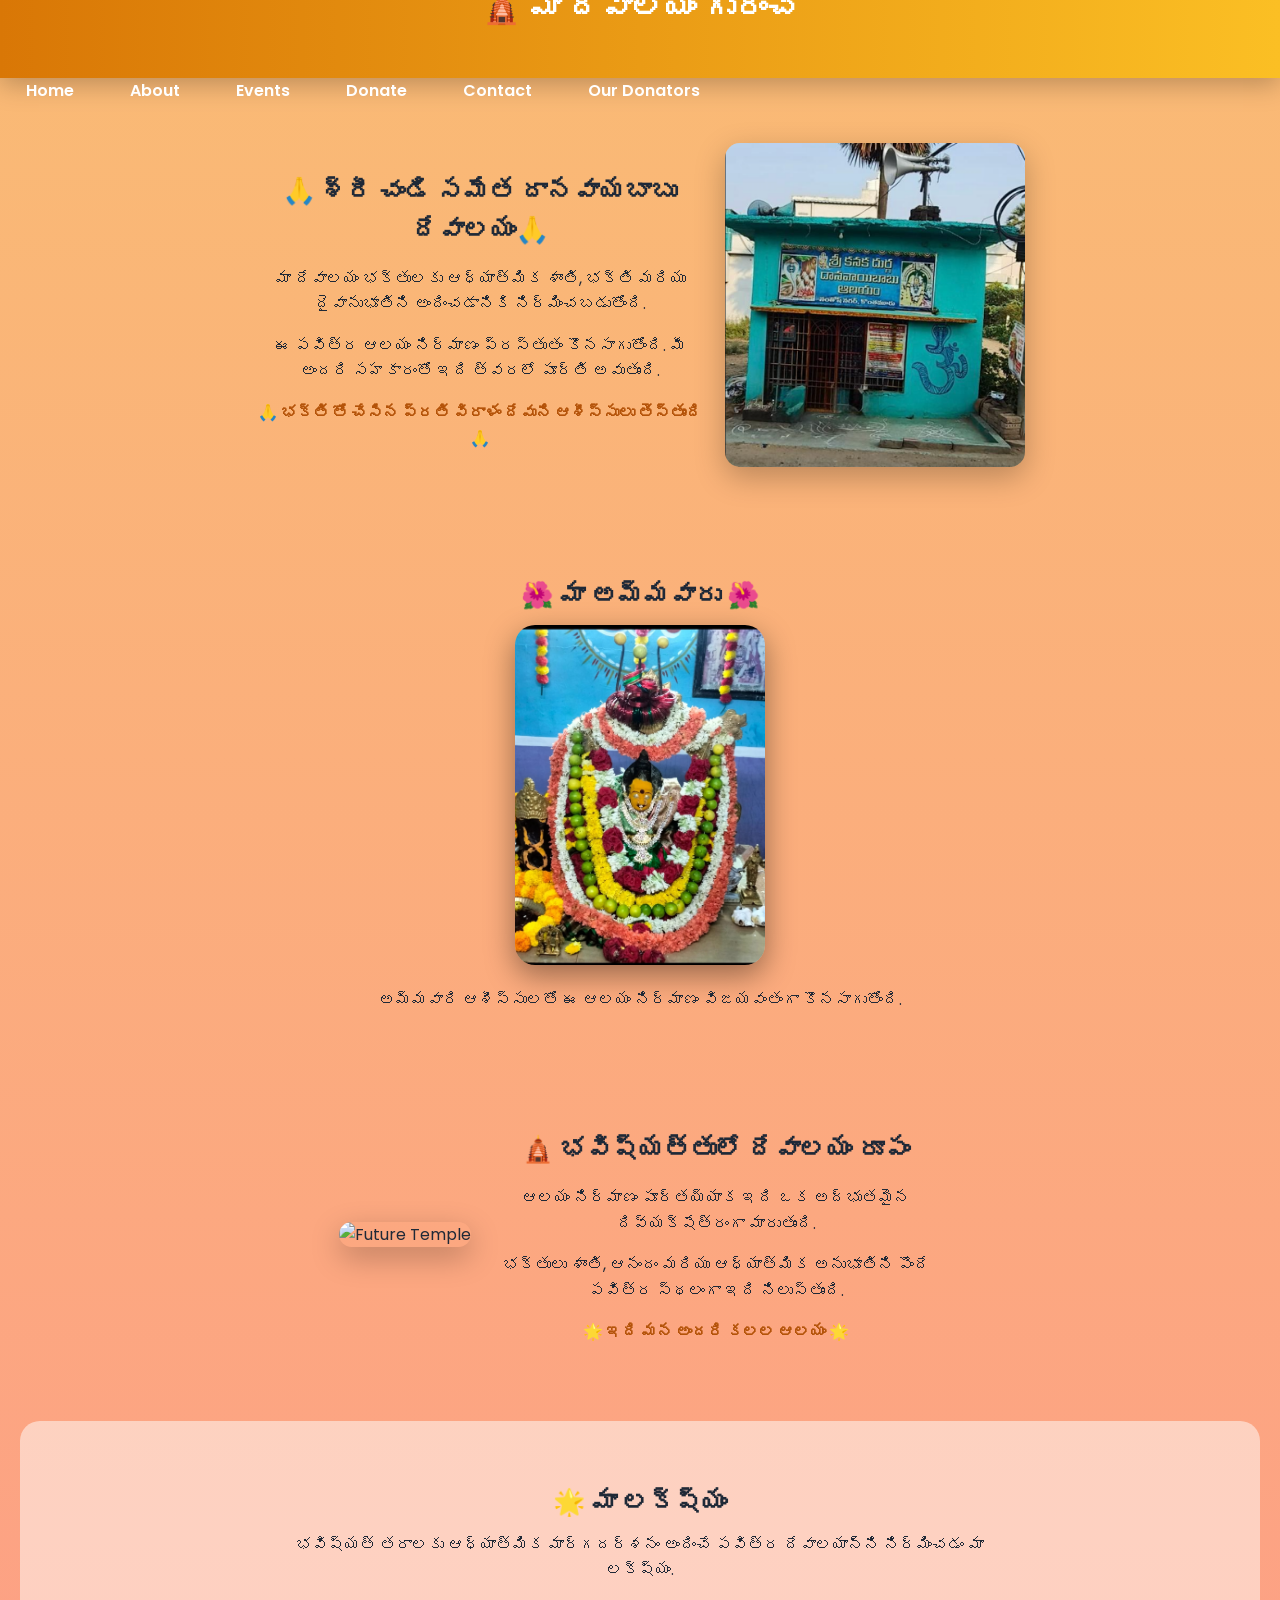
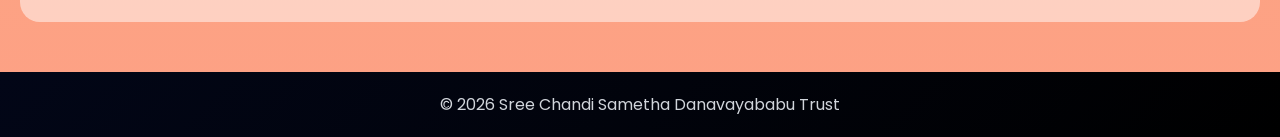
==== commit 73872165: "Update about.html" ====
--- a/about.html
+++ b/about.html
@@ -1,29 +1,60 @@
 <!DOCTYPE html>
-<html>
+<html lang="te">
 <head>
-    <title>About - Sree Chandi Sametha Danavayababu Trust</title>
+    <meta charset="UTF-8">
+    <meta name="viewport" content="width=device-width, initial-scale=1.0">
+    <title>About - Sree Chandi Sametha Danavayababu Temple Trust</title>
+
+    <meta name="description" content="Learn about Sree Chandi Sametha Danavayababu Temple Trust and our mission to build a sacred place for future generations.">
+    <link rel="canonical" href="https://harshavardhangokada.github.io/temple-website/about.html">
+
+    <meta name="robots" content="index,follow">
+    <meta property="og:title" content="About - Sree Chandi Sametha Danavayababu Temple Trust">
+    <meta property="og:description" content="Our temple trust mission, vision, and future temple plan.">
+    <meta property="og:type" content="website">
+    <meta property="og:url" content="https://harshavardhangokada.github.io/temple-website/about.html">
+    <meta property="og:image" content="https://harshavardhangokada.github.io/temple-website/temple.png">
+
     <link rel="stylesheet" href="style.css">
 </head>
+
 <body>
 
-<div class="toggle-btn" onclick="toggleMode()">🌙</div>
-
-<header>
-    <h1>🛕 మా దేవాలయం గురించి</h1>
-
-    <nav>
-        <a href="index.html">Home</a>
-        <a href="donate.html">Donate</a>
-        <a href="events.html">Events</a>
-        <a href="contact.html">Contact</a>
-    </nav>
+<!-- 🔊 AUDIO SYSTEM -->
+<audio id="bg-audio" loop>
+  <source src="temple-music.opus" type="audio/ogg; codecs=opus">
+  Your browser does not support the audio element.
+</audio>
+
+
+<button class="audio-btn" onclick="toggleAudio()">🔊</button>
+
+<!-- HEADER -->
+<header class="ttd-topbar">
+    <div class="ttd-brand">
+        <img src="amma.jpg" alt="Lord Durgaamma logo">
+        <div>
+            <h1>🛕 మా దేవాలయం గురించి</h1>
+        </div>
+    </div>
 </header>
+
+<!-- NAV -->
+<nav class="ttd-nav">
+    <a href="index.html">Home</a>
+    <a href="about.html">About</a>
+    <a href="events.html">Events</a>
+    <a href="donate.html">Donate</a>
+    <a href="contact.html">Contact</a>
+    <a href="donators.html">Our Donators</a>
+</nav>
+
+<!-- MAIN CONTENT -->
+<main class="page-container">
 
 <!-- INTRO -->
 <section class="about-section">
-
     <div class="about-container">
-
         <div class="about-text">
             <h2>🙏 శ్రీ చండి సమేత దానవాయబాబు దేవాలయం🙏</h2>
 
@@ -41,35 +72,31 @@
         </div>
 
         <div class="about-image">
-             <img src="temple.png">
-        </div>
-
-    </div>
-
-</section>
-
-<!-- GODDESS IMAGE (CENTER) -->
+            <img src="temple.png" alt="Temple">
+        </div>
+    </div>
+</section>
+
+<!-- GODDESS -->
 <section class="about-section">
-
     <div style="text-align:center;">
         <h2>🌺 మా అమ్మవారు 🌺</h2>
 
-        <img src="amma.jpg" style="width:250px;border-radius:20px;box-shadow:0 10px 30px rgba(0,0,0,0.4);">
+        <img src="amma.jpg" alt="Goddess image"
+             style="width:250px;border-radius:20px;box-shadow:0 10px 30px rgba(0,0,0,0.4);">
 
         <p style="margin-top:15px;">
             అమ్మవారి ఆశీస్సులతో ఈ ఆలయం నిర్మాణం విజయవంతంగా కొనసాగుతోంది.
         </p>
     </div>
-
-</section>
-
-<!-- FUTURE TEMPLE -->
+</section>
+
+<!-- FUTURE -->
 <section class="about-section">
-
     <div class="about-container">
 
         <div class="about-image">
-            <img src="future.jpg" alt="Future Temple">
+            <img src="tem.jpg" alt="Future Temple">
         </div>
 
         <div class="about-text">
@@ -87,30 +114,113 @@
                 🌟 ఇది మన అందరి కలల ఆలయం 🌟
             </p>
         </div>
-
-    </div>
-
+    </div>
 </section>
 
 <!-- VISION -->
 <section class="about-section light">
-
     <h2 style="text-align:center;">🌟 మా లక్ష్యం</h2>
 
     <p style="text-align:center; max-width:700px; margin:auto;">
         భవిష్యత్ తరాలకు ఆధ్యాత్మిక మార్గదర్శనం అందించే పవిత్ర దేవాలయాన్ని నిర్మించడం మా లక్ష్యం.
     </p>
-
-</section>
-
+</section>
+
+</main>
+
+<!-- FOOTER -->
 <footer>
     © 2026 Sree Chandi Sametha Danavayababu Trust
 </footer>
 
 <script>
+document.addEventListener("DOMContentLoaded", function () {
+
+    const audio = document.getElementById("bg-audio");
+    const btn = document.querySelector(".audio-btn");
+
+    if (!audio || !btn) return;
+
+    // restore state
+    if (localStorage.getItem("audio") === "on") {
+        let time = localStorage.getItem("time");
+
+        if (time) audio.currentTime = time;
+
+        audio.play().then(() => {
+            btn.innerText = "🔊";
+        }).catch(() => {
+            // autoplay blocked, wait for user click
+        });
+    }
+
+    // save progress
+    setInterval(() => {
+        if (!audio.paused) {
+            localStorage.setItem("time", audio.currentTime);
+        }
+    }, 1000);
+
+    // global function
+    window.toggleAudio = function () {
+        if (audio.paused) {
+            audio.play();
+            btn.innerText = "🔊";
+            localStorage.setItem("audio", "on");
+        } else {
+            audio.pause();
+            btn.innerText = "🔇";
+            localStorage.setItem("audio", "off");
+        }
+    };
+
+});
+</script>
+
+<!-- JSON -->
+<script type="application/ld+json">
+{
+  "@context": "https://schema.org",
+  "@type": "Organization",
+  "name": "Sree Chandi Sametha Danavayababu Temple Trust"
+}
+</script>
+<!-- 🔊 AUDIO SCRIPT -->
+<script>
+let audio;
+let btn;
+
+window.onload = function () {
+    audio = document.getElementById("bg-audio");
+    btn = document.querySelector(".audio-btn");
+};
+
+function toggleAudio(){
+    if(audio.paused){
+        audio.play().then(()=>{
+            btn.classList.add("playing");
+            btn.innerText = "🔊";
+        }).catch(err=>{
+            alert("Audio not allowed. Click again.");
+        });
+    } else {
+        audio.pause();
+        btn.classList.remove("playing");
+        btn.innerText = "🔇";
+    }
+}
+</script>
+<!-- Dark Mode Script -->
+
+<script>
 function toggleMode() {
     document.body.classList.toggle("dark");
-    localStorage.setItem("mode", document.body.classList.contains("dark") ? "dark" : "light");
+
+    if (document.body.classList.contains("dark")) {
+        localStorage.setItem("mode", "dark");
+    } else {
+        localStorage.setItem("mode", "light");
+    }
 }
 
 window.onload = function () {
@@ -119,6 +229,5 @@
     }
 };
 </script>
-
 </body>
 </html>
--- a/style.css
+++ b/style.css
@@ -951,4 +951,58 @@
 
 .donators-table img {
     cursor: pointer;
-}+}
+/* 🔥 DONOR IMAGE FIX */
+.donators-table img {
+    width: 70px;
+    height: 70px;
+
+    object-fit: contain;   /* 👈 IMPORTANT (shows full image) */
+    background: #fff;
+
+    border-radius: 10px;   /* 👈 not full circle (so face won't cut) */
+    padding: 3px;
+
+    border: 2px solid #ddd;
+}
+
+/* 🔥 POPUP IMAGE (FULL CLEAR VIEW) */
+.modal-content img {
+    width: 300px;
+    height: auto;
+
+    object-fit: contain;
+    border-radius: 15px;
+}
+
+/* 🔥 EVENT & ABOUT IMAGES FIX */
+.event-row img,
+.about-image img,
+.goddess-box img {
+
+    width: 100%;
+    max-width: 300px;
+    height: auto;
+
+    object-fit: contain;   /* 👈 FULL IMAGE visible */
+    border-radius: 15px;
+}
+/* 🔥 DONOR IMAGE FIX */
+.donators-table img {
+    width: 60px;
+    height: 60px;
+    border-radius: 50%;
+    object-fit: cover;      /* fills circle properly */
+    object-position: center top; /* shows face clearly */
+    border: 2px solid #fff;
+}
+
+/* 🔥 POPUP IMAGE FIX */
+#modalImg {
+    width: 140px;
+    height: 140px;
+    border-radius: 50%;
+    object-fit: cover;
+    object-position: center top; /* face focus */
+    box-shadow: 0 5px 15px rgba(0,0,0,0.3);
+}
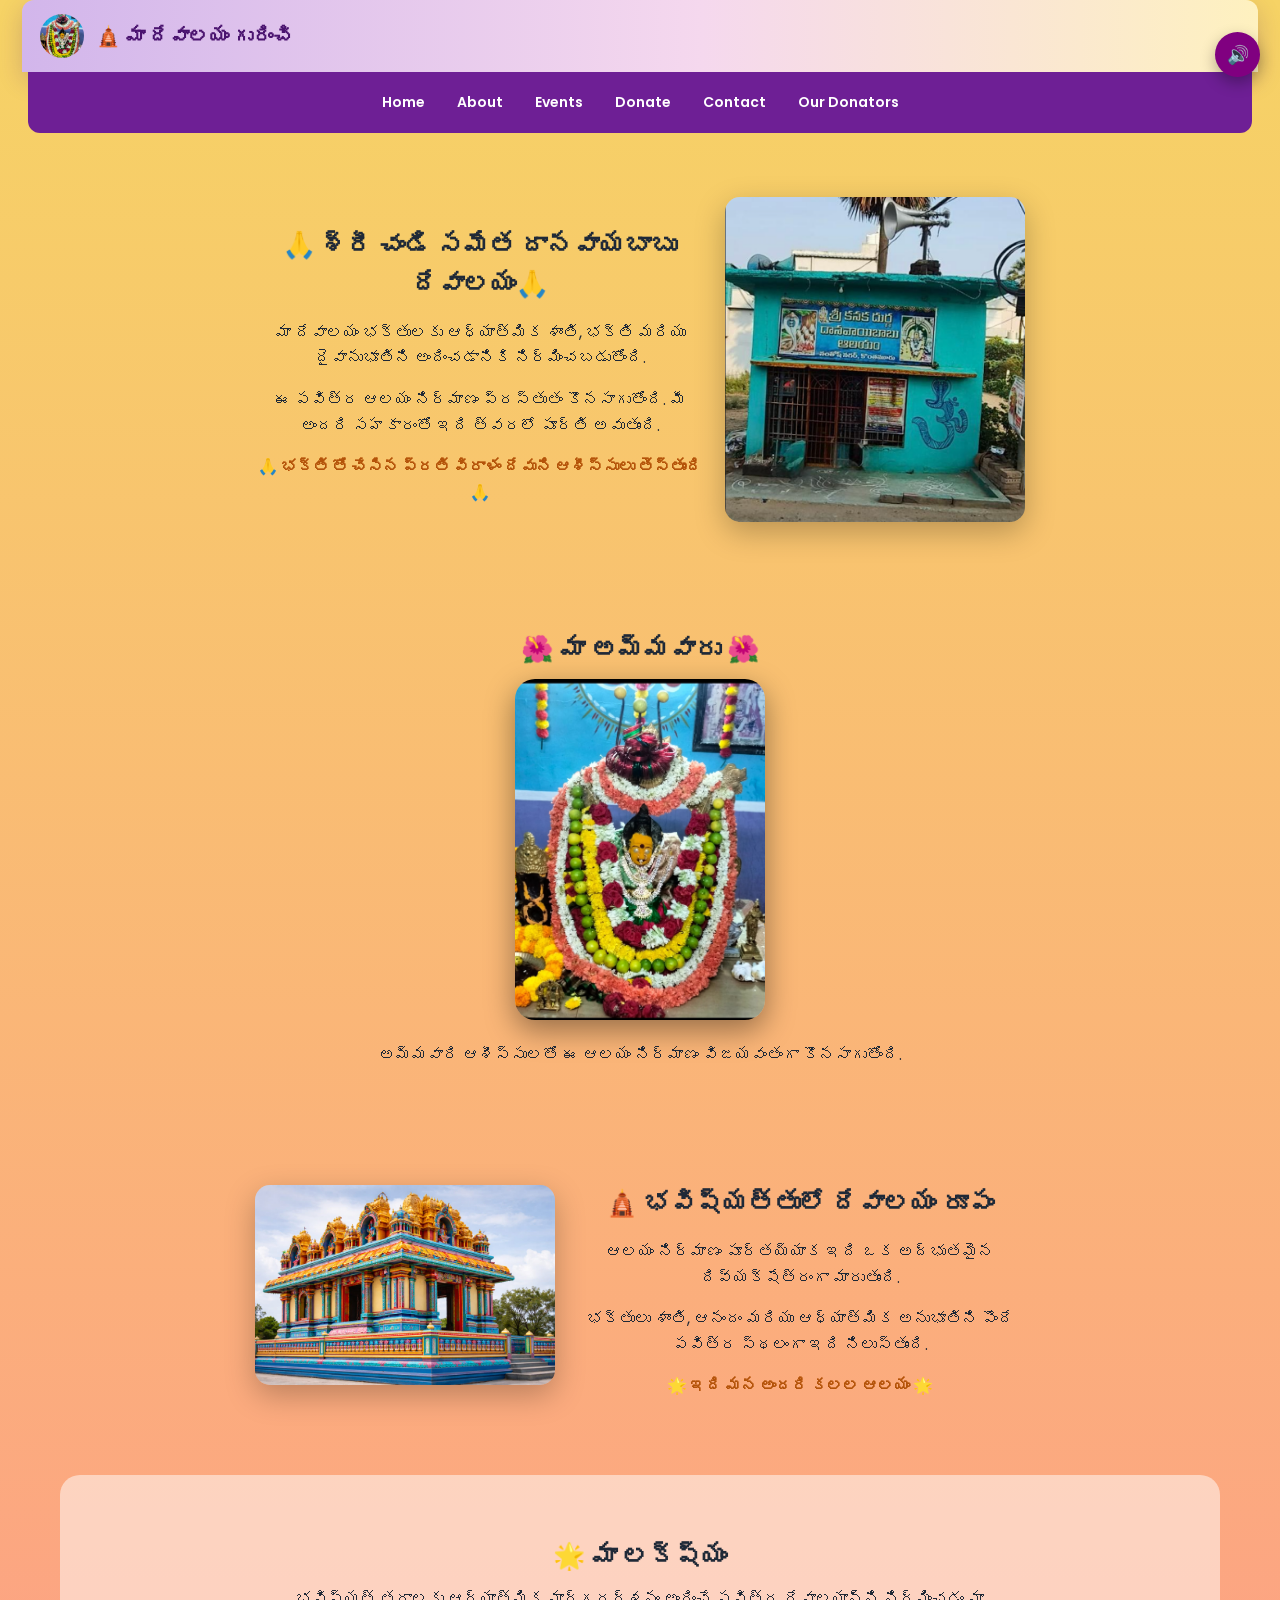
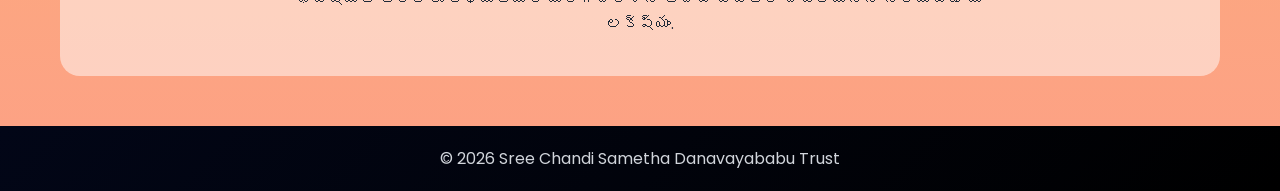
==== commit 432040c3: "Update about.html" ====
--- a/about.html
+++ b/about.html
@@ -96,7 +96,7 @@
     <div class="about-container">
 
         <div class="about-image">
-            <img src="tem.jpg" alt="Future Temple">
+            <img src="future.jpg" alt="Future Temple">
         </div>
 
         <div class="about-text">
--- a/style.css
+++ b/style.css
@@ -17,7 +17,7 @@
 }
 
 /* HEADER */
-header {
+header:not(.ttd-topbar) {
     background: linear-gradient(90deg, #d97706, #fbbf24);
     color: white;
     padding: 25px;
@@ -26,7 +26,15 @@
 }
 
 /* NAV */
-nav a {
+nav:not(.ttd-nav) {
+    display: flex;
+    flex-wrap: wrap;
+    justify-content: center;
+    gap: 10px;
+    margin-top: 12px;
+}
+
+nav:not(.ttd-nav) a {
     margin: 8px;
     color: white;
     text-decoration: none;
@@ -34,9 +42,10 @@
     padding: 8px 18px;
     border-radius: 30px;
     transition: 0.3s;
-}
-
-nav a:hover {
+    display: inline-block;
+}
+
+nav:not(.ttd-nav) a:hover {
     background: white;
     color: #d97706;
 }
@@ -51,6 +60,271 @@
     padding: 10px 16px;
     border-radius: 50px;
     cursor: pointer;
+    z-index: 1200;
+}
+
+/* TTD STYLE HOME REDESIGN */
+.ttd-home {
+    width: 100%;
+    max-width: none;
+    margin: 14px 0 0;
+    padding: 0;
+}
+
+.ttd-topbar {
+    background: linear-gradient(90deg, #d2b6eb 0%, #f5d8ee 55%, #fef1bf 100%);
+    border-radius: 12px 12px 0 0;
+    padding: 14px 18px;
+    display: flex;
+    justify-content: space-between;
+    align-items: center;
+    box-shadow: 0 8px 24px rgba(63, 19, 117, 0.2);
+    width: min(1200px, calc(100% - 28px));
+    margin-left: auto;
+    margin-right: auto;
+}
+
+.ttd-brand {
+    display: flex;
+    align-items: center;
+    gap: 12px;
+}
+
+.ttd-brand img {
+    width: 44px;
+    height: 44px;
+    border-radius: 50%;
+    object-fit: cover;
+}
+
+.ttd-brand h1 {
+    margin: 0;
+    font-size: 20px;
+    color: #4a136f;
+}
+
+.ttd-brand p {
+    margin: 2px 0 0;
+    font-size: 13px;
+    color: #6b257a;
+    font-weight: 600;
+}
+
+.ttd-login {
+    text-decoration: none;
+    color: #4a136f;
+    font-weight: 700;
+    background: rgba(255, 255, 255, 0.6);
+    padding: 8px 14px;
+    border-radius: 20px;
+}
+
+.ttd-nav {
+    background: #6e1f95;
+    border-radius: 0 0 12px 12px;
+    padding: 12px;
+    display: flex;
+    gap: 8px;
+    flex-wrap: wrap;
+    justify-content: center;
+    width: min(1200px, calc(100% - 28px));
+    margin-left: auto;
+    margin-right: auto;
+}
+
+.ttd-nav a {
+    color: #fff;
+    text-decoration: none;
+    font-size: 14px;
+    font-weight: 600;
+    padding: 8px 12px;
+    border-radius: 20px;
+}
+
+.ttd-nav a:hover {
+    background: #ffffff;
+    color: #6e1f95;
+}
+
+.ttd-layout {
+    margin-top: 18px;
+    display: block;
+    width: 100%;
+    margin-left: 0;
+    margin-right: 0;
+}
+
+.page-container {
+    width: min(1200px, calc(100% - 28px));
+    margin: 24px auto;
+}
+
+.ttd-hero-card {
+    position: relative;
+    margin: 0;
+    overflow: hidden;
+    border-radius: 0;
+    box-shadow: 0 16px 36px rgba(0, 0, 0, 0.28);
+    min-height: 390px;
+    max-height: 390px;
+}
+
+.ttd-hero-card img {
+    width: 100%;
+    height: 100%;
+    object-fit: cover;
+    object-position: center 28%;
+    background: #1f1106;
+}
+
+.ttd-hero-overlay {
+    position: absolute;
+    inset: 0;
+    display: flex;
+    flex-direction: column;
+    justify-content: flex-end;
+    padding: 24px 30px;
+    background: linear-gradient(to top, rgba(10, 10, 10, 0.62), rgba(10, 10, 10, 0.08));
+    color: #fff;
+}
+
+.ttd-hero-overlay h2 {
+    margin: 0 0 6px;
+    font-size: 30px;
+}
+
+.ttd-hero-overlay p {
+    margin: 0 0 14px;
+    max-width: 520px;
+    font-size: 17px;
+}
+
+.ttd-cta {
+    align-self: flex-start;
+    background: #fcd34d;
+    color: #43145f;
+    font-weight: 700;
+    text-decoration: none;
+    padding: 10px 16px;
+    border-radius: 24px;
+}
+
+.ttd-updates {
+    background: #fff;
+    border-radius: 18px;
+    padding: 16px;
+    border: 1px solid #ececec;
+    box-shadow: 0 10px 28px rgba(20, 20, 30, 0.1);
+}
+
+.ttd-updates h3 {
+    margin-top: 0;
+    color: #4b176d;
+}
+
+.ttd-updates ul {
+    margin: 0;
+    padding-left: 18px;
+}
+
+.ttd-updates li {
+    margin-bottom: 10px;
+    line-height: 1.35;
+    font-size: 14px;
+}
+
+.ttd-updates a {
+    display: inline-block;
+    margin-top: 8px;
+    color: #6e1f95;
+    font-weight: 700;
+}
+
+.ttd-services {
+    margin-top: 20px;
+    background: rgba(255, 255, 255, 0.78);
+    backdrop-filter: blur(8px);
+    border-radius: 20px;
+    padding: 16px;
+    box-shadow: 0 12px 32px rgba(0, 0, 0, 0.12);
+    width: min(1200px, calc(100% - 28px));
+    margin-left: auto;
+    margin-right: auto;
+}
+
+.ttd-services-head {
+    display: flex;
+    justify-content: space-between;
+    align-items: center;
+    margin-bottom: 14px;
+}
+
+.ttd-services-head h3 {
+    margin: 0;
+    color: #4b176d;
+}
+
+.ttd-services-head a {
+    text-decoration: none;
+    color: #6e1f95;
+    font-weight: 700;
+}
+
+.ttd-service-grid {
+    display: grid;
+    grid-template-columns: repeat(4, minmax(140px, 1fr));
+    gap: 14px;
+}
+
+.ttd-service {
+    text-decoration: none;
+    color: inherit;
+    background: #fff;
+    border-radius: 16px;
+    text-align: center;
+    padding: 14px 10px;
+    border: 1px solid #ece3f3;
+    transition: transform 0.2s ease, box-shadow 0.2s ease;
+}
+
+.ttd-service:hover {
+    transform: translateY(-4px);
+    box-shadow: 0 10px 24px rgba(85, 28, 133, 0.2);
+}
+
+.ttd-service span {
+    width: 52px;
+    height: 52px;
+    border-radius: 50%;
+    display: grid;
+    place-items: center;
+    background: #f4ebfb;
+    margin: 0 auto 10px;
+    font-size: 24px;
+}
+
+.ttd-service p {
+    margin: 0;
+    font-weight: 600;
+    font-size: 13px;
+}
+
+body.dark .ttd-topbar,
+body.dark .ttd-updates,
+body.dark .ttd-services,
+body.dark .ttd-service {
+    background: #1f2937;
+    color: #e5e7eb;
+    border-color: #334155;
+}
+
+body.dark .ttd-nav {
+    background: #4c1d6f;
+}
+
+body.dark .ttd-nav a:hover {
+    background: #111827;
+    color: #f8fafc;
 }
 
 /* CARD / CONTAINER */
@@ -256,6 +530,39 @@
 
 /* MOBILE */
 @media (max-width: 768px) {
+    header {
+        padding: 18px 14px;
+    }
+
+    header h1 {
+        font-size: 20px;
+        line-height: 1.25;
+        margin: 0;
+    }
+
+    nav a {
+        margin: 0;
+        padding: 8px 14px;
+        font-size: 14px;
+    }
+
+    .ttd-hero-card {
+        min-height: 260px;
+        max-height: 260px;
+    }
+
+    .ttd-hero-overlay h2 {
+        font-size: 22px;
+    }
+
+    .ttd-service-grid {
+        grid-template-columns: repeat(2, minmax(130px, 1fr));
+    }
+
+    .ttd-brand h1 {
+        font-size: 16px;
+    }
+
     .about-container {
         flex-direction: column;
     }
@@ -1006,3 +1313,62 @@
     object-position: center top; /* face focus */
     box-shadow: 0 5px 15px rgba(0,0,0,0.3);
 }
+
+.audio-btn{
+    position: fixed;
+    top: 20px;
+    right: 20px;
+
+    width: 45px;          /* 🔥 FIXED SIZE */
+    height: 45px;         /* 🔥 FIXED SIZE */
+
+    display: flex;
+    align-items: center;
+    justify-content: center;
+
+    background: linear-gradient(135deg,#6a1b9a,#8e24aa);
+    color: #fff;
+
+    border-radius: 50%;
+    border: none;
+
+    font-size: 18px;
+    cursor: pointer;
+
+    z-index: 1200;
+    box-shadow: 0 6px 15px rgba(0,0,0,0.3);
+
+    transition: 0.3s;
+}
+
+/* 🔥 VERY IMPORTANT (override global button rule) */
+.audio-btn{
+    width: 45px !important;
+}
+.audio-btn{
+    position: fixed;
+    top: 20px;
+    right: 20px;
+
+    width: 45px;
+    height: 45px;
+
+    display: flex;
+    align-items: center;
+    justify-content: center;
+
+    border-radius: 50%;
+    border: none;
+
+    background: purple;
+    color: white;
+
+    font-size: 18px;
+    cursor: pointer;
+
+    z-index: 999;
+}
+
+.audio-btn.playing{
+    background: orange;
+}
